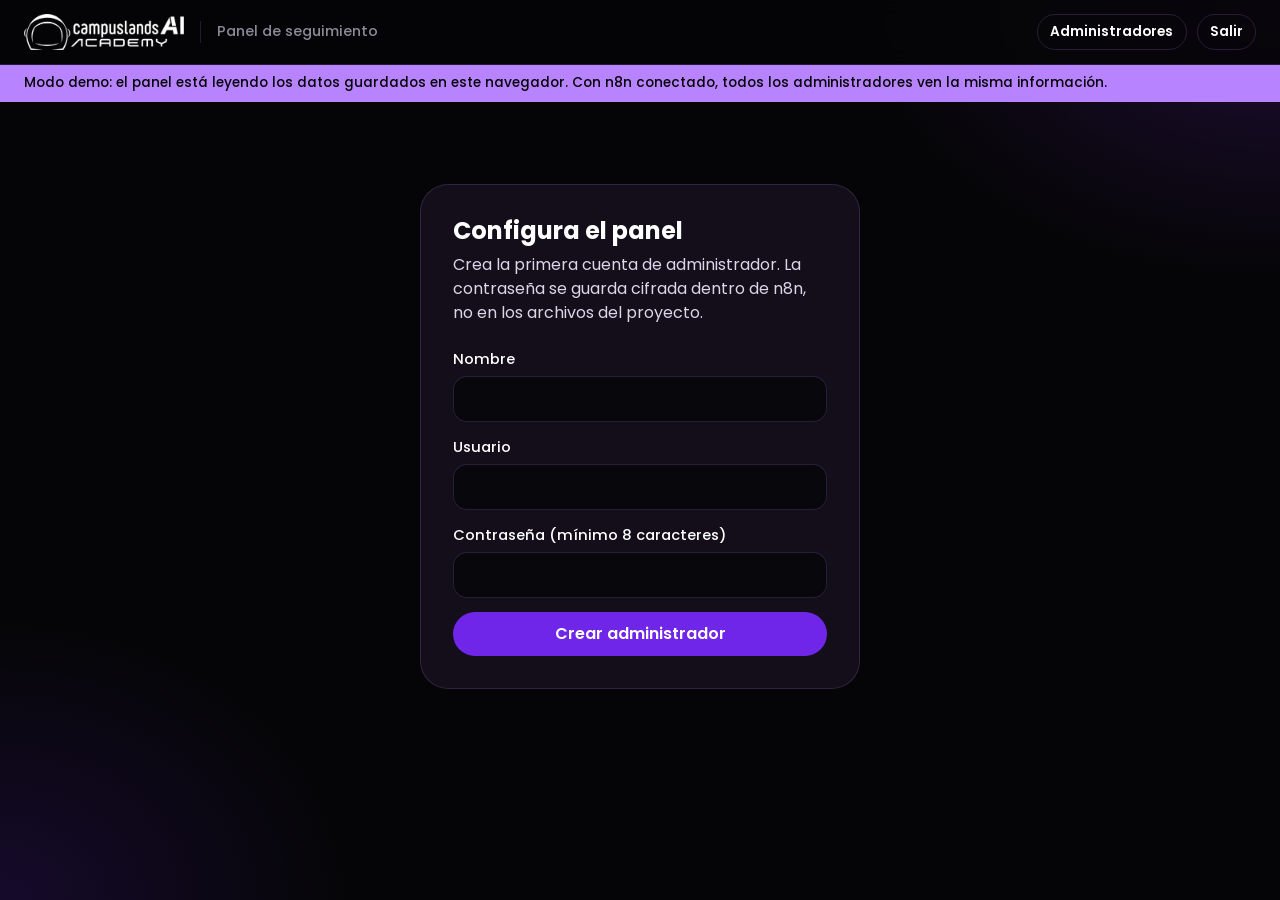
==== admin/index.html @ 76185059 "Formulario de solicitud, panel de seguimiento y flujo de n8n" ====
<!DOCTYPE html>
<html lang="es">
<head>
  <meta charset="utf-8">
  <meta name="viewport" content="width=device-width, initial-scale=1">
  <title>Panel de seguimiento · Campuslands AI Academy</title>
  <meta name="robots" content="noindex, nofollow">
  <meta name="theme-color" content="#050507">
  <link rel="icon" href="../assets/favicon.png" type="image/png">
  <link rel="preconnect" href="https://fonts.googleapis.com">
  <link rel="preconnect" href="https://fonts.gstatic.com" crossorigin>
  <link rel="stylesheet" href="https://fonts.googleapis.com/css2?family=Poppins:wght@400;500;600;700&display=swap">
  <link rel="stylesheet" href="admin.css">
</head>
<body>
  <header class="bar">
    <a href="../" class="brand"><img src="../assets/logo-horizontal-blanco.webp" alt="Campuslands AI Academy" width="160" height="36"></a>
    <span class="bar-title">Panel de seguimiento</span>
    <div class="who" id="who" hidden>
      <span id="whoName"></span>
      <button type="button" class="btn ghost sm" id="btnAdmins">Administradores</button>
      <button type="button" class="btn ghost sm" id="btnSalir">Salir</button>
    </div>
  </header>
  <p class="demo-banner" id="demoBanner" hidden>Modo demo: el panel está leyendo los datos guardados en este navegador. Con n8n conectado, todos los administradores ven la misma información.</p>

  <main>
    <!-- Primera configuración -->
    <section class="auth" id="vSetup" hidden>
      <h1>Configura el panel</h1>
      <p>Crea la primera cuenta de administrador. La contraseña se guarda cifrada dentro de n8n, no en los archivos del proyecto.</p>
      <form id="fSetup" class="stack" novalidate>
        <label>Nombre<input name="nombre" autocomplete="name" required></label>
        <label>Usuario<input name="usuario" autocomplete="username" autocapitalize="none" required></label>
        <label>Contraseña (mínimo 8 caracteres)<input name="clave" type="password" autocomplete="new-password" required></label>
        <p class="msg" role="alert"></p>
        <button class="btn primary" type="submit">Crear administrador</button>
      </form>
    </section>

    <!-- Ingreso -->
    <section class="auth" id="vLogin" hidden>
      <h1>Ingresa al panel</h1>
      <p>Acceso solo para el equipo de AI Academy.</p>
      <form id="fLogin" class="stack" novalidate>
        <label>Usuario<input name="usuario" autocomplete="username" autocapitalize="none" required></label>
        <label>Contraseña<input name="clave" type="password" autocomplete="current-password" required></label>
        <p class="msg" role="alert"></p>
        <button class="btn primary" type="submit">Ingresar</button>
      </form>
    </section>

    <!-- Registros -->
    <section id="vPanel" hidden>
      <div class="toolbar">
        <div class="filters" role="tablist" aria-label="Filtrar por estado" id="filters"></div>
        <div class="tools">
          <input type="search" id="q" placeholder="Buscar por nombre, correo o número" aria-label="Buscar registros">
          <button type="button" class="btn ghost" id="btnRefrescar">Actualizar</button>
        </div>
      </div>
      <div class="layout">
        <div class="list" id="list" aria-live="polite"></div>
        <aside class="detail" id="detail" aria-live="polite">
          <p class="empty">Elige un registro para ver sus datos, cambiar su estado y añadir notas.</p>
        </aside>
      </div>
    </section>
  </main>

  <dialog id="dlgAdmins">
    <form method="dialog" class="dlg-head"><h2>Administradores</h2><button class="btn ghost sm" aria-label="Cerrar">Cerrar</button></form>
    <ul id="adminList" class="admin-list"></ul>
    <form id="fAdmin" class="stack" novalidate>
      <h3>Agregar administrador</h3>
      <label>Nombre<input name="nombre" required></label>
      <label>Usuario<input name="usuario" autocapitalize="none" required></label>
      <label>Contraseña (mínimo 8 caracteres)<input name="clave" type="password" autocomplete="new-password" required></label>
      <p class="msg" role="alert"></p>
      <button class="btn primary" type="submit">Agregar</button>
    </form>
  </dialog>

  <script src="../config.js"></script>
  <script src="../core.js"></script>
  <script src="../api.js"></script>
  <script src="admin.js"></script>
</body>
</html>
---- admin/admin.css ----
:root{--black:#050507;--evox:#7026E8;--electric:#9636FF;--soft:#B783FF;--white:#fff;--muted:#8E8998;--text:#DCD6EA;--card:rgba(183,131,255,.08);--line:rgba(183,131,255,.18)}
*{box-sizing:border-box;margin:0;padding:0}
body{font-family:Poppins,system-ui,sans-serif;background:var(--black);color:var(--text);min-height:100vh;line-height:1.5;background-image:radial-gradient(600px 400px at 100% 0,rgba(150,54,255,.18),transparent 70%),radial-gradient(500px 400px at 0 100%,rgba(112,38,232,.16),transparent 70%);background-attachment:fixed}
h1,h2,h3{color:var(--white);line-height:1.2}
button,input,select,textarea{font:inherit}
.bar{display:flex;align-items:center;gap:16px;padding:14px 24px;border-bottom:1px solid var(--line);background:rgba(5,5,7,.85);backdrop-filter:blur(10px);position:sticky;top:0;z-index:5;flex-wrap:wrap}
.brand img{display:block;width:160px;height:auto}
.bar-title{color:var(--muted);font-weight:500;font-size:.9rem;padding-left:16px;border-left:1px solid var(--line)}
.who{margin-left:auto;display:flex;align-items:center;gap:10px;color:var(--white);font-weight:500;font-size:.9rem}
.demo-banner{background:var(--soft);color:var(--black);font-size:.85rem;font-weight:500;padding:8px 24px}
main{max-width:1240px;margin:0 auto;padding:28px 24px 60px}
.btn{border:0;border-radius:999px;min-height:44px;padding:0 1.2em;font-weight:600;cursor:pointer;transition:transform .15s,background .2s}
.btn:hover{transform:translateY(-1px)}
.btn.primary{background:var(--evox);color:var(--white)}
.btn.primary:hover{background:var(--electric)}
.btn.ghost{background:transparent;color:var(--white);border:1.5px solid var(--line)}
.btn.sm{min-height:36px;font-size:.85rem;padding:0 .9em}
.btn:disabled{opacity:.6;cursor:wait}
:focus-visible{outline:3px solid var(--soft);outline-offset:2px}
.auth{max-width:440px;margin:6vh auto 0;background:var(--card);border:1px solid var(--line);border-radius:28px;padding:32px}
.auth p{margin:.5rem 0 1.4rem}
.stack{display:grid;gap:14px}
.stack label{display:grid;gap:6px;color:var(--white);font-weight:500;font-size:.92rem}
input,select,textarea{width:100%;min-height:46px;border-radius:14px;border:1.5px solid var(--line);background:rgba(5,5,7,.7);color:var(--white);padding:10px 14px}
textarea{min-height:96px;resize:vertical}
input:focus,select:focus,textarea:focus{outline:none;border-color:var(--soft)}
.msg{color:#FF8FA3;font-size:.88rem}
.msg:empty{display:none}
.msg.good{color:#8FE3B5}
.toolbar{display:flex;flex-wrap:wrap;gap:14px;align-items:center;justify-content:space-between;margin-bottom:18px}
.filters{display:flex;flex-wrap:wrap;gap:8px}
.filter{border:1.5px solid var(--line);background:transparent;color:var(--text);border-radius:999px;padding:6px 14px;cursor:pointer;font-size:.88rem;font-weight:500}
.filter[aria-selected="true"]{background:var(--soft);border-color:var(--soft);color:var(--black)}
.filter .n{opacity:.7;margin-left:4px}
.tools{display:flex;gap:10px;flex:1;max-width:520px}
.tools input{min-height:44px}
.layout{display:grid;grid-template-columns:minmax(0,1fr) minmax(0,1.1fr);gap:20px;align-items:start}
.list{display:grid;gap:10px}
.row{display:grid;grid-template-columns:1fr auto;gap:4px 12px;text-align:left;width:100%;background:var(--card);border:1.5px solid transparent;border-radius:20px;padding:14px 18px;color:var(--text);cursor:pointer}
.row:hover{border-color:var(--line)}
.row[aria-current="true"]{border-color:var(--soft)}
.row .nm{color:var(--white);font-weight:600}
.row .meta{font-size:.82rem;color:var(--muted);grid-column:1/-1}
.chip{display:inline-block;font-size:.72rem;font-weight:600;letter-spacing:.06em;text-transform:uppercase;border-radius:999px;padding:3px 10px;white-space:nowrap;align-self:start}
.st-nuevo{background:var(--soft);color:var(--black)}
.st-contactado{background:var(--evox);color:var(--white)}
.st-en-seguimiento{background:rgba(150,54,255,.25);color:var(--soft);border:1px solid var(--electric)}
.st-cerrado{background:rgba(142,137,152,.25);color:var(--text)}
.detail{background:var(--card);border:1px solid var(--line);border-radius:28px;padding:26px;position:sticky;top:90px;max-height:calc(100vh - 110px);overflow:auto}
.empty{color:var(--muted)}
.d-head{display:flex;justify-content:space-between;gap:12px;align-items:flex-start;margin-bottom:14px}
.d-head .id{color:var(--muted);font-size:.85rem}
.kv{display:grid;grid-template-columns:auto 1fr;gap:6px 16px;font-size:.92rem;margin-bottom:20px}
.kv dt{color:var(--muted)}
.kv dd{color:var(--white);word-break:break-word}
.kv a{color:var(--soft)}
.box{border-top:1px solid var(--line);padding-top:18px;margin-top:18px}
.box h3{font-size:1rem;margin-bottom:12px}
.notes,.timeline{list-style:none;display:grid;gap:10px}
.notes li{background:rgba(5,5,7,.5);border-radius:14px;padding:10px 14px}
.small{font-size:.8rem;color:var(--muted)}
.timeline li{position:relative;padding-left:22px}
.timeline li::before{content:"";position:absolute;left:4px;top:.5em;width:9px;height:9px;border-radius:50%;background:var(--soft)}
.timeline li::after{content:"";position:absolute;left:8px;top:1.3em;bottom:-14px;width:1px;background:var(--line)}
.timeline li:last-child::after{display:none}
.timeline strong{color:var(--white);font-weight:600}
.back{display:none}
dialog{margin:auto;width:min(480px,92vw);background:#0d0b14;color:var(--text);border:1px solid var(--line);border-radius:24px;padding:24px}
dialog::backdrop{background:rgba(0,0,0,.7)}
.dlg-head{display:flex;justify-content:space-between;align-items:center;margin-bottom:12px}
.admin-list{list-style:none;display:grid;gap:6px;margin-bottom:18px;font-size:.92rem}
.admin-list li{background:var(--card);border-radius:12px;padding:8px 12px}
@media (max-width:860px){
  .bar{padding:12px 16px}.bar-title{display:none}
  .who{width:100%;margin-left:0;justify-content:space-between}
  main{padding:20px 16px 50px}
  .tools{max-width:none}
  .layout{grid-template-columns:1fr}
  .detail{position:static;max-height:none;display:none}
  .layout.open .list{display:none}
  .layout.open .detail{display:block}
  .back{display:inline-flex;align-items:center;margin-bottom:12px}
}
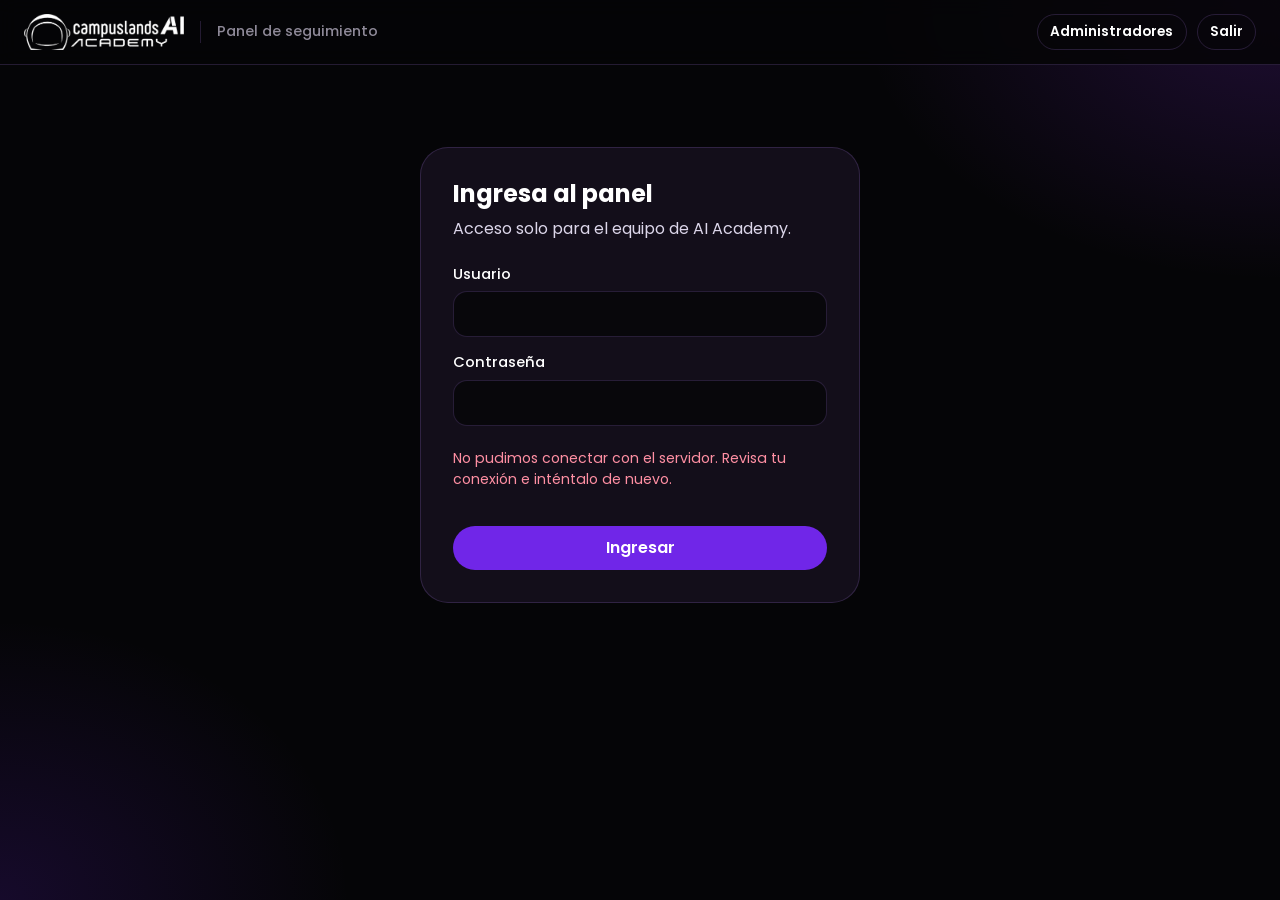
==== commit b284dccc: "Evitar caché de scripts" ====
--- a/admin/index.html
+++ b/admin/index.html
@@ -81,9 +81,9 @@
     </form>
   </dialog>
 
-  <script src="../config.js"></script>
-  <script src="../core.js"></script>
-  <script src="../api.js"></script>
-  <script src="admin.js"></script>
+  <script src="../config.js?v=2"></script>
+  <script src="../core.js?v=2"></script>
+  <script src="../api.js?v=2"></script>
+  <script src="admin.js?v=2"></script>
 </body>
 </html>
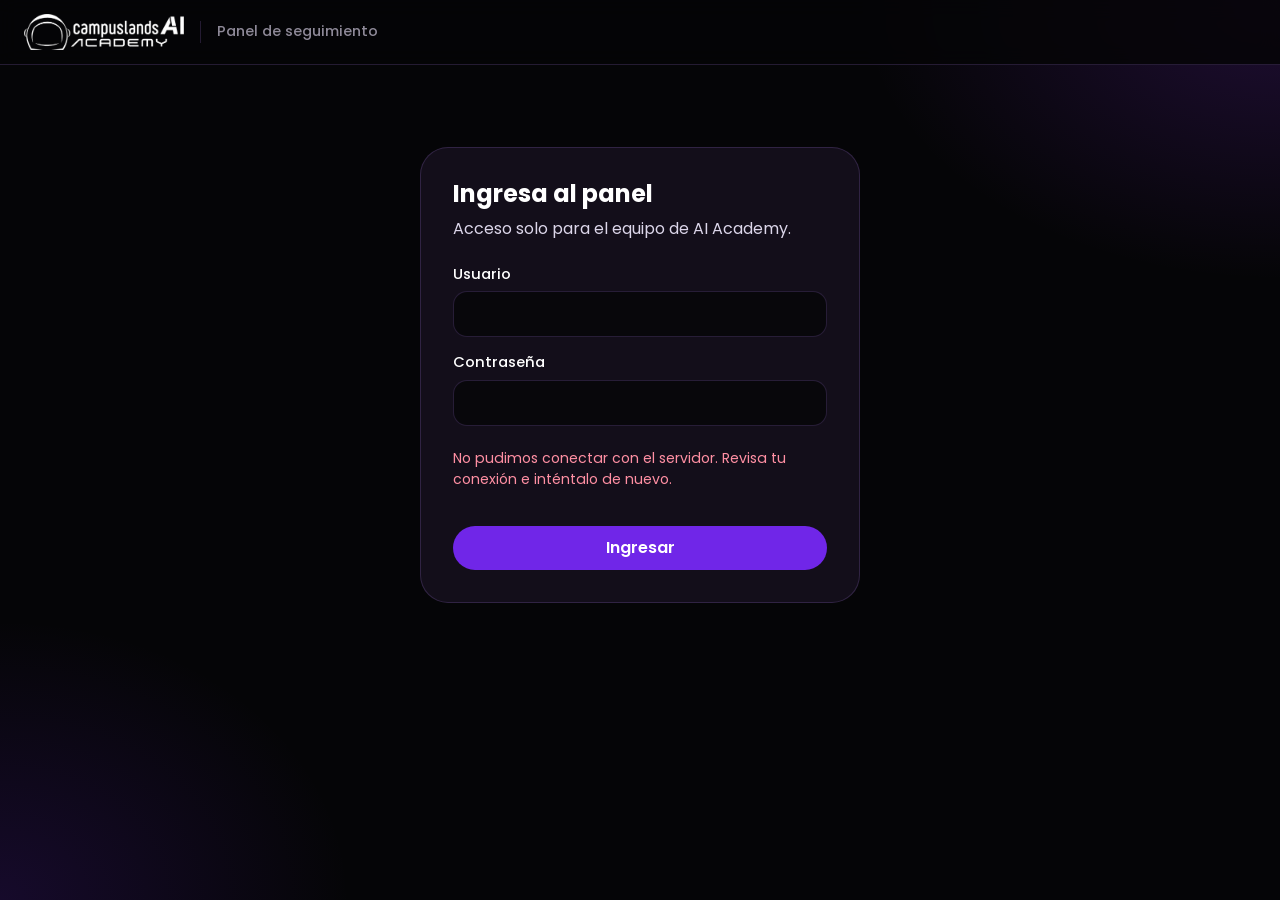
==== commit 33c1a5ae: "Respetar el atributo hidden en la landing y el panel" ====
--- a/admin/index.html
+++ b/admin/index.html
@@ -10,7 +10,7 @@
   <link rel="preconnect" href="https://fonts.googleapis.com">
   <link rel="preconnect" href="https://fonts.gstatic.com" crossorigin>
   <link rel="stylesheet" href="https://fonts.googleapis.com/css2?family=Poppins:wght@400;500;600;700&display=swap">
-  <link rel="stylesheet" href="admin.css">
+  <link rel="stylesheet" href="admin.css?v=2">
 </head>
 <body>
   <header class="bar">
--- a/admin/admin.css
+++ b/admin/admin.css
@@ -1,4 +1,5 @@
 :root{--black:#050507;--evox:#7026E8;--electric:#9636FF;--soft:#B783FF;--white:#fff;--muted:#8E8998;--text:#DCD6EA;--card:rgba(183,131,255,.08);--line:rgba(183,131,255,.18)}
+[hidden]{display:none !important}
 *{box-sizing:border-box;margin:0;padding:0}
 body{font-family:Poppins,system-ui,sans-serif;background:var(--black);color:var(--text);min-height:100vh;line-height:1.5;background-image:radial-gradient(600px 400px at 100% 0,rgba(150,54,255,.18),transparent 70%),radial-gradient(500px 400px at 0 100%,rgba(112,38,232,.16),transparent 70%);background-attachment:fixed}
 h1,h2,h3{color:var(--white);line-height:1.2}
